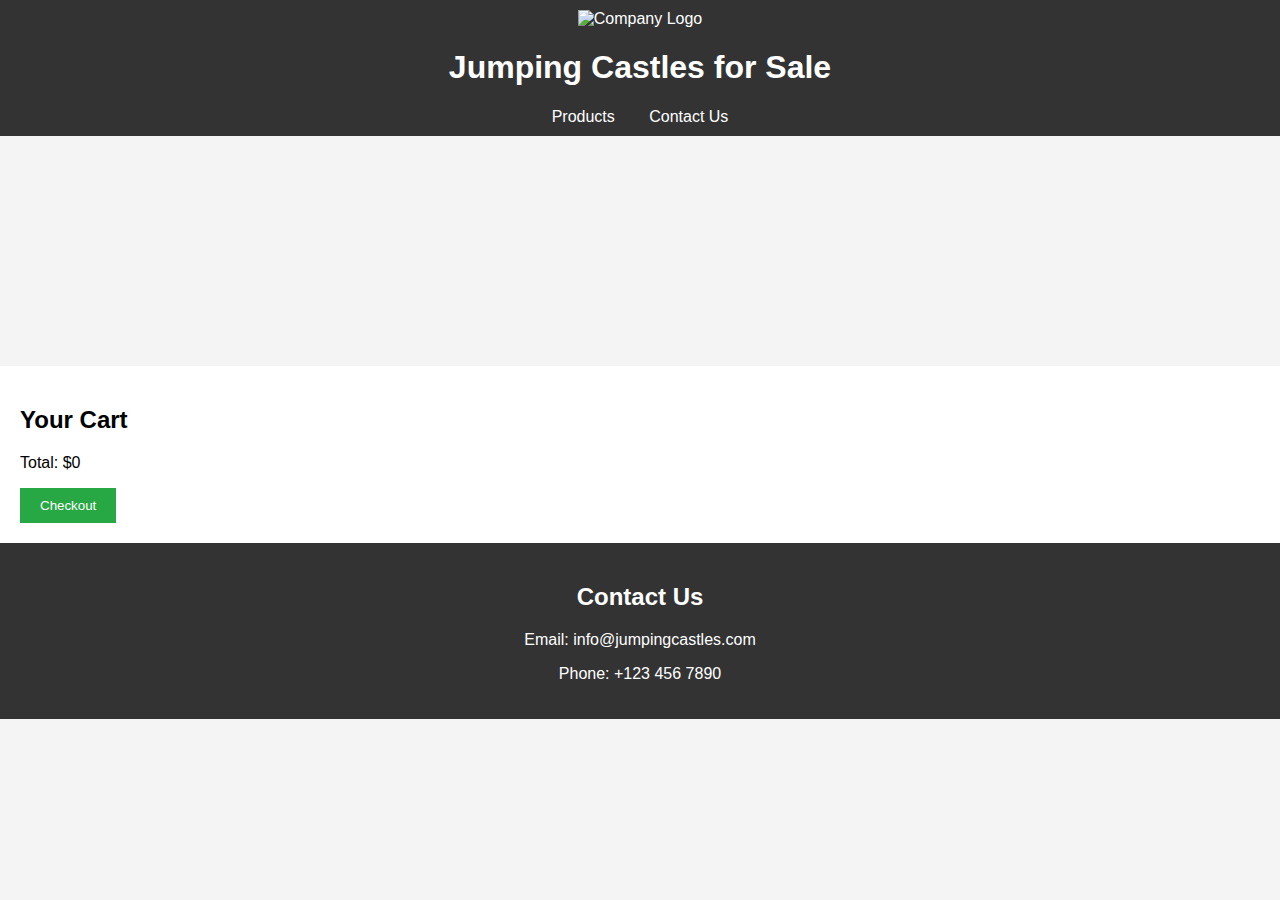
==== index.html @ a654772f "Update index.html" ====
<!DOCTYPE html>
<html lang="en">
<head>
    <meta charset="UTF-8">
    <meta name="viewport" content="width=device-width, initial-scale=1.0">
    <title>Jumping Castles for Sale</title>
    <link rel="stylesheet" href="styles.css">
</head>
<body>
    <header>
        <div class="logo-container">
            <img src="logo.png" alt="Company Logo" class="logo">
            <h1>Jumping Castles for Sale</h1>
        </div>
        <nav>
            <a href="#products">Products</a>
            <a href="#contact">Contact Us</a>
        </nav>
    </header>

    <section id="products">
        <h2>Our Jumping Castles</h2>
        <div class="product-grid">
            <div class="product">
                <img src="castle1.jpg" alt="Castle 1">
                <h3>Castle 1</h3>
                <p>Price: $500</p>
                <button onclick="addToCart('Castle 1', 500)">Buy Now</button>
            </div>
            <div class="product">
                <img src="castle2.jpg" alt="Castle 2">
                <h3>Castle 2</h3>
                <p>Price: $700</p>
                <button onclick="addToCart('Castle 2', 700)">Buy Now</button>
            </div>
            <!-- Add more products here -->
        </div>
    </section>

    <section id="cart">
        <h2>Your Cart</h2>
        <div id="cart-items">
            <!-- Cart items will be displayed here -->
        </div>
        <p>Total: $<span id="total-amount">0</span></p>
        <button id="checkout-button" onclick="checkout()">Checkout</button>
    </section>

    <footer id="contact">
        <h2>Contact Us</h2>
        <p>Email: info@jumpingcastles.com</p>
        <p>Phone: +123 456 7890</p>
    </footer>

    <script src="script.js"></script>
</body>
</html>
---- styles.css ----
/* General styles */

body {
    font-family: Arial, sans-serif;
    margin: 0;
    padding: 0;
    background-color: #f4f4f4;
    animation: fadeIn 2s ease-in-out;
}

@keyframes fadeIn {
    0% {
        opacity: 0;
    }
    100% {
        opacity: 1;
    }
}

header {
    background-color: #333;
    color: white;
    padding: 10px 0;
    text-align: center;
    position: fixed;
    top: 0;
    width: 100%;
    z-index: 100;
    animation: slideDown 1s ease-in-out;
}

@keyframes slideDown {
    0% {
        transform: translateY(-100%);
    }
    100% {
        transform: translateY(0);
    }
}

nav a {
    color: white;
    margin: 0 15px;
    text-decoration: none;
    transition: color 0.3s ease-in-out;
}

nav a:hover {
    color: #ffcc00;
}

.product-grid {
    display: flex;
    justify-content: space-around;
    padding: 20px;
    flex-wrap: wrap;
    margin-top: 80px; /* To account for the fixed header */
    opacity: 0;
    animation: fadeInProducts 1s ease-in-out 0.5s forwards;
}

@keyframes fadeInProducts {
    0% {
        opacity: 0;
        transform: translateY(20px);
    }
    100% {
        opacity: 1;
        transform: translateY(0);
    }
}

.product {
    background-color: white;
    padding: 15px;
    border: 1px solid #ccc;
    text-align: center;
    width: 250px;
    margin: 10px;
    box-shadow: 0 4px 8px rgba(0, 0, 0, 0.1);
    transition: transform 0.3s ease-in-out, box-shadow 0.3s ease-in-out;
}

.product img {
    max-width: 100%;
    transition: transform 0.3s ease-in-out;
}

.product:hover {
    transform: translateY(-10px);
    box-shadow: 0 8px 16px rgba(0, 0, 0, 0.2);
}

.product img:hover {
    transform: scale(1.1);
}

button {
    padding: 10px 20px;
    background-color: #28a745;
    color: white;
    border: none;
    cursor: pointer;
    transition: background-color 0.3s ease-in-out, transform 0.2s;
}

button:hover {
    background-color: #218838;
    transform: scale(1.05);
}

#cart {
    padding: 20px;
    background-color: #fff;
    animation: slideUp 1s ease-in-out;
}

@keyframes slideUp {
    0% {
        transform: translateY(100%);
    }
    100% {
        transform: translateY(0);
    }
}

footer {
    padding: 20px;
    background-color: #333;
    color: white;
    text-align: center;
    animation: fadeIn 2s ease-in-out 0.5s;
}

/* Media queries for responsiveness */

@media screen and (max-width: 768px) {
    .product-grid {
        flex-direction: column;
        align-items: center;
    }

    .product {
        width: 90%;
        margin-bottom: 20px;
    }

    header h1 {
        font-size: 1.5rem;
    }

    button {
        padding: 10px 15px;
        font-size: 1rem;
    }

    footer p {
        font-size: 0.9rem;
    }
}

@media screen and (max-width: 480px) {
    header h1 {
        font-size: 1.2rem;
    }

    nav a {
        margin: 0 10px;
        font-size: 0.9rem;
    }

    .product {
        width: 95%;
    }

    button {
        width: 100%;
        padding: 12px;
        font-size: 0.9rem;
    }
}
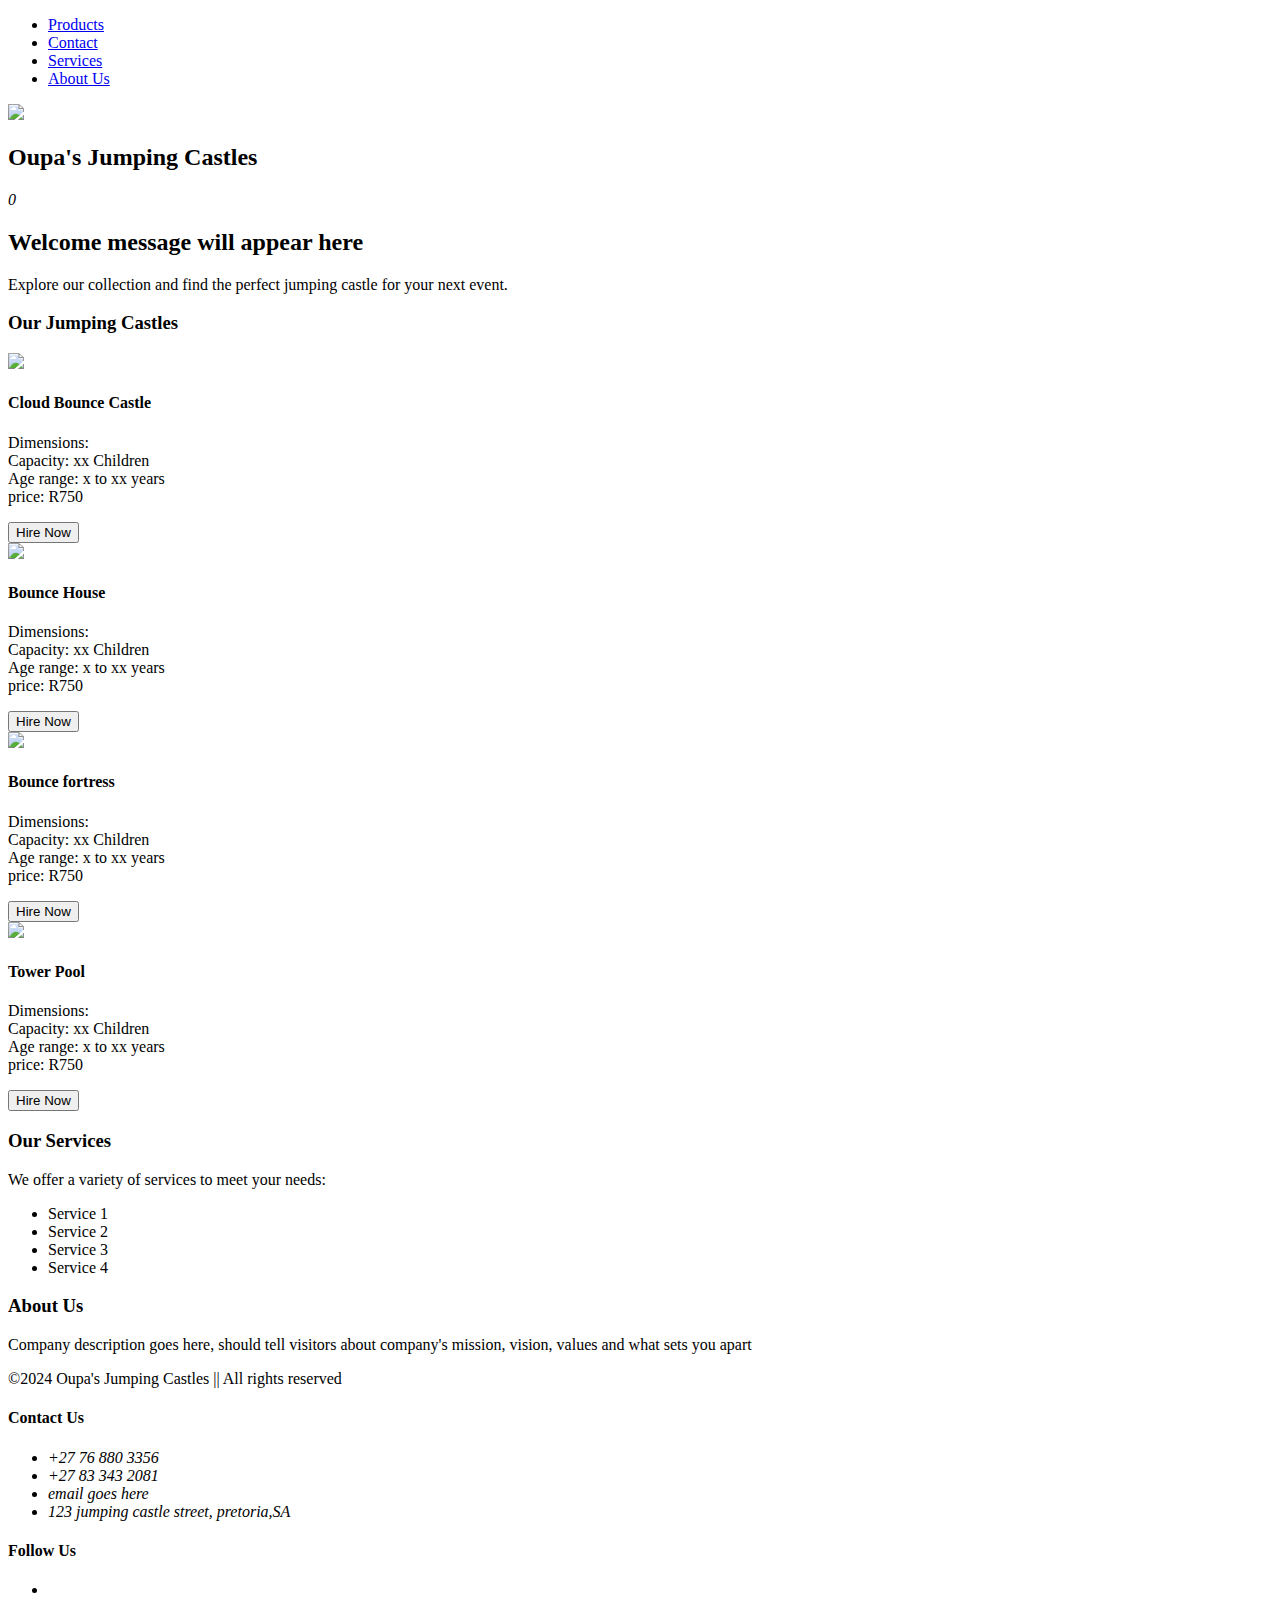
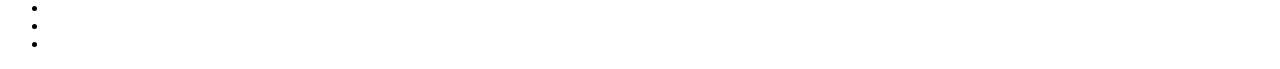
==== commit 4e6a9204: "Add files via upload" ====
--- a/index.html
+++ b/index.html
@@ -1,57 +1,140 @@
-<!DOCTYPE html>
-<html lang="en">
-<head>
-    <meta charset="UTF-8">
-    <meta name="viewport" content="width=device-width, initial-scale=1.0">
-    <title>Jumping Castles for Sale</title>
-    <link rel="stylesheet" href="styles.css">
-</head>
-<body>
-    <header>
-        <div class="logo-container">
-            <img src="logo.png" alt="Company Logo" class="logo">
-            <h1>Jumping Castles for Sale</h1>
-        </div>
-        <nav>
-            <a href="#products">Products</a>
-            <a href="#contact">Contact Us</a>
-        </nav>
-    </header>
-
-    <section id="products">
-        <h2>Our Jumping Castles</h2>
-        <div class="product-grid">
-            <div class="product">
-                <img src="castle1.jpg" alt="Castle 1">
-                <h3>Castle 1</h3>
-                <p>Price: $500</p>
-                <button onclick="addToCart('Castle 1', 500)">Buy Now</button>
-            </div>
-            <div class="product">
-                <img src="castle2.jpg" alt="Castle 2">
-                <h3>Castle 2</h3>
-                <p>Price: $700</p>
-                <button onclick="addToCart('Castle 2', 700)">Buy Now</button>
-            </div>
-            <!-- Add more products here -->
-        </div>
-    </section>
-
-    <section id="cart">
-        <h2>Your Cart</h2>
-        <div id="cart-items">
-            <!-- Cart items will be displayed here -->
-        </div>
-        <p>Total: $<span id="total-amount">0</span></p>
-        <button id="checkout-button" onclick="checkout()">Checkout</button>
-    </section>
-
-    <footer id="contact">
-        <h2>Contact Us</h2>
-        <p>Email: info@jumpingcastles.com</p>
-        <p>Phone: +123 456 7890</p>
-    </footer>
-
-    <script src="script.js"></script>
-</body>
-</html>
+<!DOCTYPE html>
+<html lang="en">
+<head>
+    <meta charset="UTF-8">
+    <meta name="viewport" content="width=device-width, initial-scale=1.0">
+    <title>Oupa's Jumping Castles</title>
+    <link rel="stylesheet" href="css/style.css">
+    <link rel="stylesheet" href="fontawesome-free-6.6.0-web/css/all.css">
+</head>
+<body>
+    <!--Header-->
+    <header>
+        <div class="menu" id="menu-icon">
+            <i class="fas fa-bars"></i><!--Hamburger Icon-->
+        </div>
+
+        <nav class="dropdown-menu" id="dropdown-menu">
+            <ul>
+                <li><a href="#">Products</a></li>
+                <li><a href="#">Contact</a></li>
+                <li><a href="#">Services</a></li>
+                <li><a href="#">About Us</a></li>
+            </ul>
+        </nav>
+
+        <div class="logo-container">
+            <div class="logo">
+                <img src="images/logo.png"><!--Logo-->
+                <h2 class="brand-name">Oupa's Jumping Castles</h2>
+            </div>
+        </div>
+        <div class="cart" id="cart-icon">
+            <i class="fas fa-shopping-cart">
+                <span id="cart-count" class="cart-count">0</span>
+            </i>
+        </div>
+    </header>
+    <!--Main Body-->
+    <main>
+        <section class="welcome-msg">
+            <h2>Welcome message will appear here</h2>
+            <p>Explore our collection and find the perfect jumping castle for your next event.</p>
+        </section>
+        <h3>Our Jumping Castles</h3>
+        <div class="product-grid">
+            <div class="product">
+                <img src="images/Model 1.jpg">
+                <h4>Cloud Bounce Castle</h4>
+                <p>Dimensions: <br>
+                    Capacity: xx Children<br>
+                    Age range: x to xx years<br>
+                    price: R750<br>
+                </p>
+                <button class="hire-btn">Hire Now</button>
+            </div>
+        </div>
+
+        <div class="product-grid">
+            <div class="product">
+                <img src="images/Model 2.jpg">
+                <h4>Bounce House</h4>
+                <p>Dimensions: <br>
+                    Capacity: xx Children<br>
+                    Age range: x to xx years<br>
+                    price: R750<br>
+                </p>
+                <button class="hire-btn">Hire Now</button>
+            </div>
+        </div>
+
+        <div class="product-grid">
+            <div class="product">
+                <img src="images/Model 3.jpg">
+                <h4>Bounce fortress</h4>
+                <p>Dimensions:<br> 
+                    Capacity: xx Children<br>
+                    Age range: x to xx years<br>
+                    price: R750<br>
+                </p>
+                <button class="hire-btn">Hire Now</button>
+            </div>
+        </div>
+
+        <div class="product-grid">
+            <div class="product">
+                <img src="images/Model 4.jpg">
+                <h4>Tower Pool</h4>
+                <p>Dimensions: <br>
+                    Capacity: xx Children<br>
+                    Age range: x to xx years<br>
+                    price: R750<br>
+                </p>
+                <button class="hire-btn">Hire Now</button>
+            </div>
+        </div>
+
+        <section class="services">
+            <h3>Our Services</h3>
+            <p>We offer a variety of services to meet your needs: </p>
+            <ul>
+                <li>Service 1</li>
+                <li>Service 2</li>
+                <li>Service 3</li>
+                <li>Service 4</li>
+            </ul>
+        </section>
+
+        <section class="about-us">
+            <h3>About Us</h3>
+            <p>Company description goes here, should tell visitors about company's mission, vision, values and what sets you apart</p>
+        </section>
+    </main>
+    <!--Footer-->
+    <footer>
+        <P>&copy;2024 Oupa's Jumping Castles || All rights reserved </P>
+
+        <div class="contacts">
+            <h4>Contact Us</h4>
+            <ul>
+                <li><i class="fas fa-phone"> +27 76 880 3356</i></li>
+                <li><i class="fas fa-phone"> +27 83 343 2081</i></li>
+                <li><i class="fa fa-envelope"> email goes here</i></li>
+                <li><i class="fa fa-map-marker-alt"> 123 jumping castle street, pretoria,SA</i></li>
+            </ul>
+        </div>
+
+        <div class="social-media">
+            <h4>Follow Us</h4>
+            <ul>
+                <li><a href="#"><i class="fab fa-facebook"></i></a></li>
+                <li><a href="#"><i class="fab fa-twitter"></i></a></li>
+                <li><a href="#"><i class="fab fa-instagram"></i></a></li>
+                <li><a href="#"><i class="fab fa-linkedin"></i></a></li>
+            </ul>
+        </div>
+    </footer>
+ <script src="js/script.js"></script>   
+</body>
+</html>
+
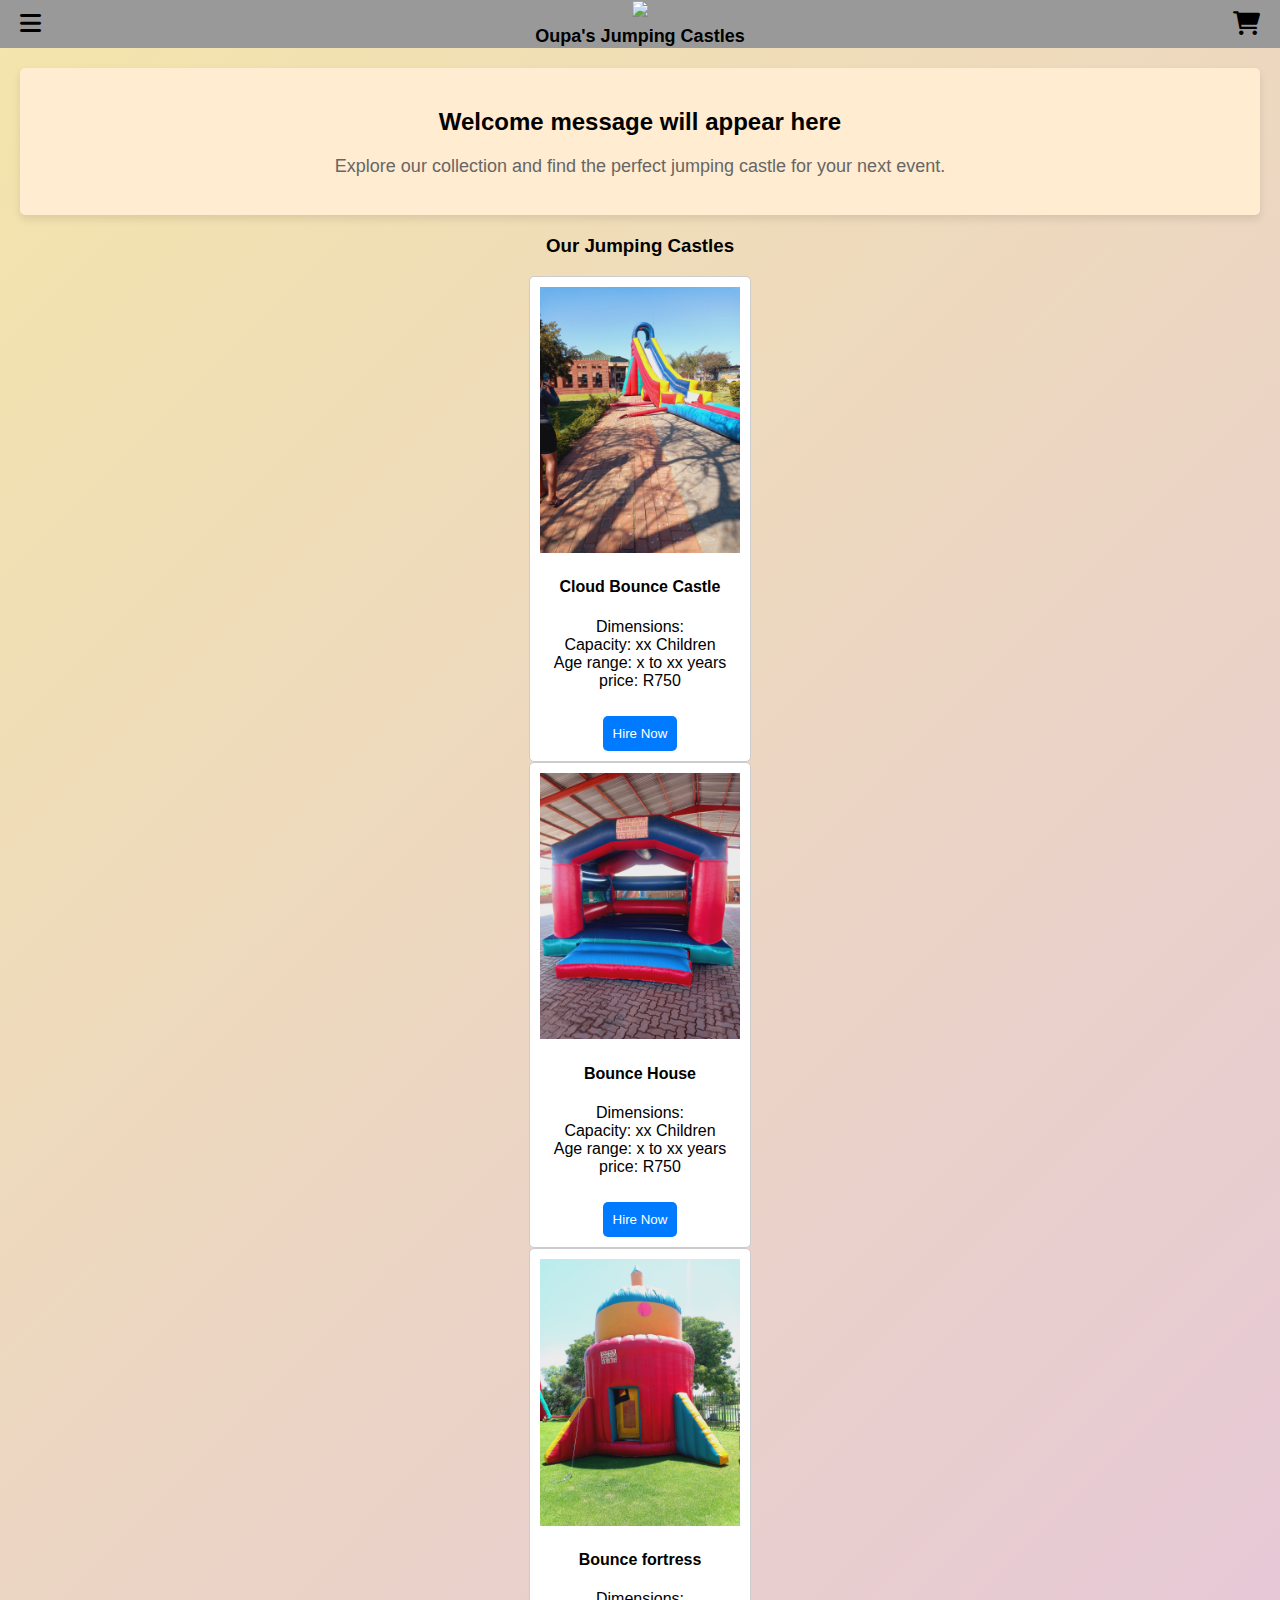
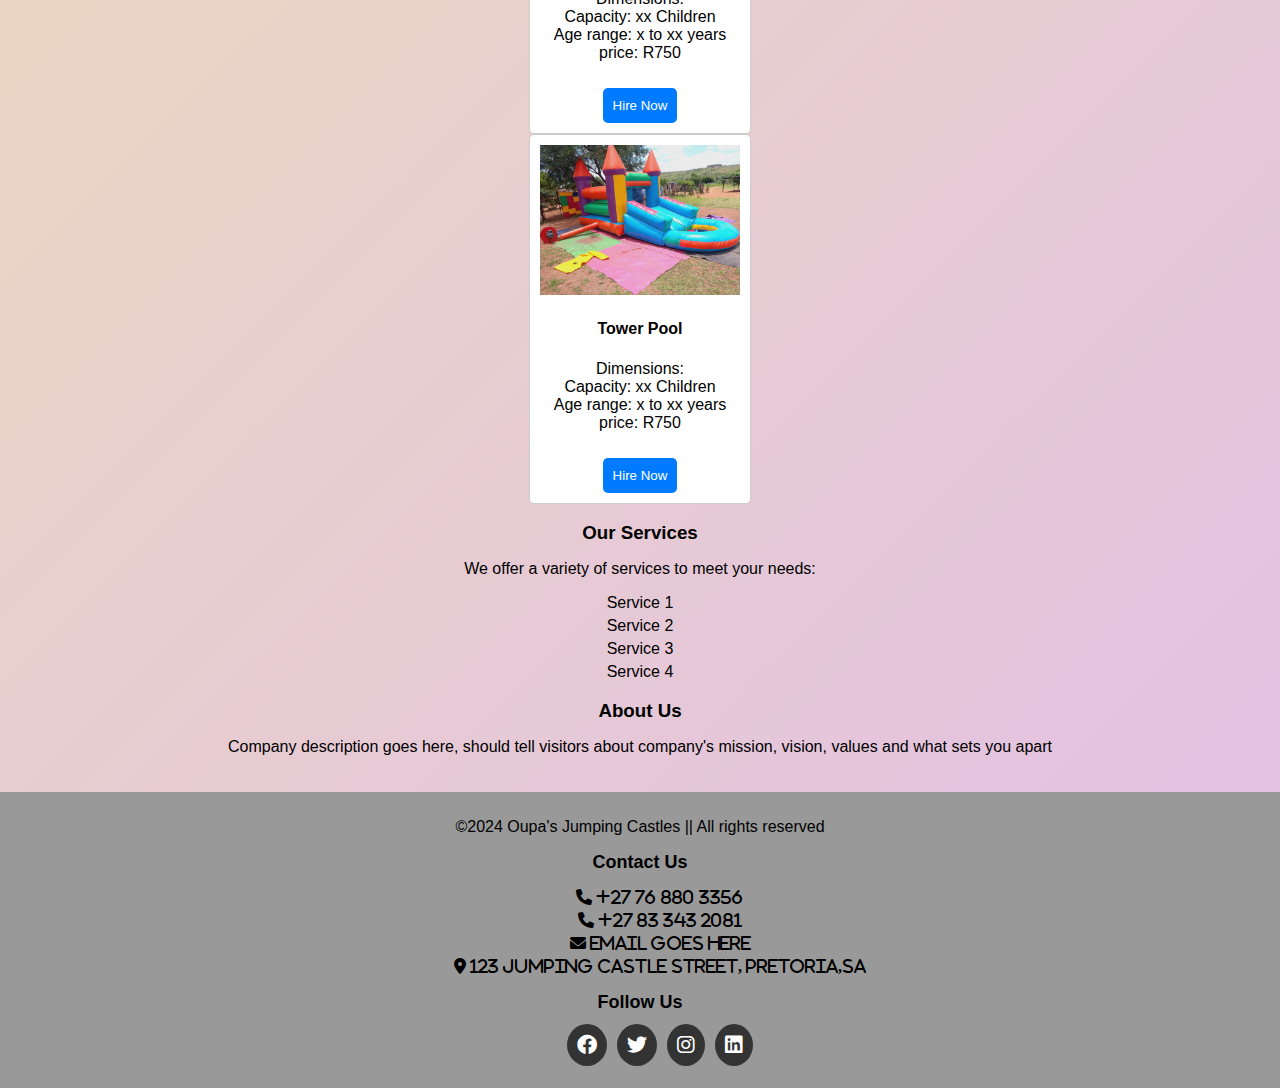
==== commit 4538d2c7: "Update index.html" ====
--- a/index.html
+++ b/index.html
@@ -5,7 +5,7 @@
     <meta name="viewport" content="width=device-width, initial-scale=1.0">
     <title>Oupa's Jumping Castles</title>
     <link rel="stylesheet" href="css/style.css">
-    <link rel="stylesheet" href="fontawesome-free-6.6.0-web/css/all.css">
+    <link rel="stylesheet" href="https://cdnjs.cloudfare.com/ajax/libs/font-awesome/6.0.0-beta3/css/all.min.css">
 </head>
 <body>
     <!--Header-->
--- a/css/style.css
+++ b/css/style.css
@@ -0,0 +1,297 @@
+body{
+    font-family: Arial, sans-serif;
+    margin: 0;
+    background: linear-gradient(135deg, #f3e5ab, #e1bee7);
+}
+
+header{
+    display: flex;
+    justify-content: space-between;
+    align-items: center;
+    padding: 10px 20px;
+    position: sticky;
+    top: 0;
+    z-index: 1000;
+    background-color: #999;
+}
+
+.logo-container{
+    text-align: center;
+    position: absolute;;
+    left: 50%;
+    transform: translateX(-50%);
+}
+
+.logo img{
+    height: 50px;
+}
+
+.brand-name{
+    margin: 5px 0 0;
+    font-size: 18px;
+}
+
+.menu{
+    font-size: 24px;
+    cursor: pointer;
+}
+
+.dropdown-menu{
+    display: none;
+    position: absolute;
+    top: 60px;
+    left: 20px;
+    width: 200px;
+    background-color: #fff;
+    border: 1px;
+    box-shadow: 0 4px 8px rgba(0, 0, 0, 0.1);
+    z-index: 999;
+}
+
+.dropdown-menu ul{
+    list-style-type: none;
+    padding: 0;
+    margin: 0;
+}
+
+.dropdown-menu li{
+    padding: 10px;
+}
+
+.dropdown-menu li a{
+    text-decoration: none;
+    color: #333;
+}
+
+.dropdown-menu li:hover{
+    background-color: #f1f1f1;
+}
+
+.cart{
+    position: relative;
+    font-size: 24px;
+    cursor: pointer;
+}
+
+.cart-count{
+    position: absolute;
+    top: -5px;
+    right: -10px;
+    background-color: #333;
+    color: white;
+    border-radius: 50%;
+    padding: 2px 5px;
+    font-size: 14px;
+}
+
+main{
+    padding: 20px;
+}
+
+h3{
+    text-align: center;
+}
+
+.welcome-msg{
+    text-align: center;
+    background-color: #ffecd1;
+    padding: 20px;
+    margin-bottom: 20px;
+    border-radius: 5px;
+    box-shadow: 0 4px 8px rgba(0, 0, 0, 0.1);
+}
+
+.welxome-msg h2{
+    font-size: 28px;
+    color: #333;
+}
+
+.welcome-msg p{
+    font-size: 18px;
+    color: #666;
+    margin-top: 10px;
+}
+
+.product-grid{
+    display: flex;
+    justify-content: center;
+    flex-wrap: wrap;
+    gap: 20px;
+    max-width: 1200px;
+    margin: 0 auto;
+}
+
+.product{
+    border: 1px solid #ccc;
+    border-radius: 5px;
+    padding: 10px;
+    text-align: center;
+    background-color: #fff;
+    width: 200px;
+}
+
+.product img{
+    max-width: 100%;
+    height: auto;
+}
+
+.product button{
+    margin-top: 10px;
+    padding: 10px;
+    background-color: #007BFF;
+    color: white;
+    border: none;
+    border-radius: 5px;
+    cursor: pointer;
+}
+
+.product button:hover{
+    background-color: #0056b3;
+}
+
+footer{
+    background-color: #999;
+    text-align: center;
+    padding: 10px;
+}
+
+.contacts ul{
+    list-style-type: none;
+}
+
+.social-media{
+    list-style-type: none;
+    padding: 0;
+}
+
+.contacts h4, .social-media h4{
+    font-size: 18px;
+    margin: 5px 0;
+    text-align: center;
+}
+
+.social-media ul{
+    display: flex;
+    justify-content: center;
+    list-style: none;
+    gap: 10px;
+    align-items: center;
+}
+
+.contacts li, .social-media li{
+    margin: 5px 0;
+}
+
+.social-media a{
+    color: white;
+    font-size: 20px;
+    text-decoration: none;
+    padding: 10px;
+    background-color: #333;
+    border-radius: 50%;
+    transition: background-color 0.3s;
+}
+
+.social-media:hover{
+    background-color: #555;
+}
+
+section{
+    text-align: center;
+}
+
+section h3{
+    text-align: center;
+    margin-bottom: 10px;
+}
+
+section p{
+    text-align: center;
+}
+
+.services ul{
+    list-style-type: none;
+    padding: 0;
+}
+
+.services li{
+    text-align: center;
+    margin: 5px 0;
+}
+
+/*Media Queries*/
+@media(max-width: 768px){
+    header{
+        padding: 10px;
+    }
+
+    .menu{
+        font-size: 20px;
+    }
+
+    .cart{
+        font-size: 20px;
+    }
+
+    .logo img{
+        height: 40px;
+    }
+
+    .brand-name{
+        font-size: 16px;
+    }
+
+    .product{
+        width: 45%;
+    }
+
+    .dropdown-menu{
+        top: 50px;
+        left: 5px;
+    }
+
+    .social-media ul{
+        justify-content: center;
+        gap: 5px;
+    }
+
+    .contacts{
+        text-align: center;
+        padding: 0 20px;
+    }
+}
+
+@media(max-width: 480px){
+    .menu{
+        font-size: 18px;
+    }
+
+    .cart{
+        font-size: 18px;
+    }
+
+    .logo img{
+        height: 35px;
+    }
+
+    .brand-name{
+        font-size: 14px;
+    }
+
+    .product{
+        width: 90%;
+    }
+
+    .dropdown-menu{
+        top: 50px;
+        left: 5px;
+    }
+
+    .contacts ul{
+        padding: 0 10px;
+    }
+
+    .social-media ul{
+        justify-content: center;
+    }
+}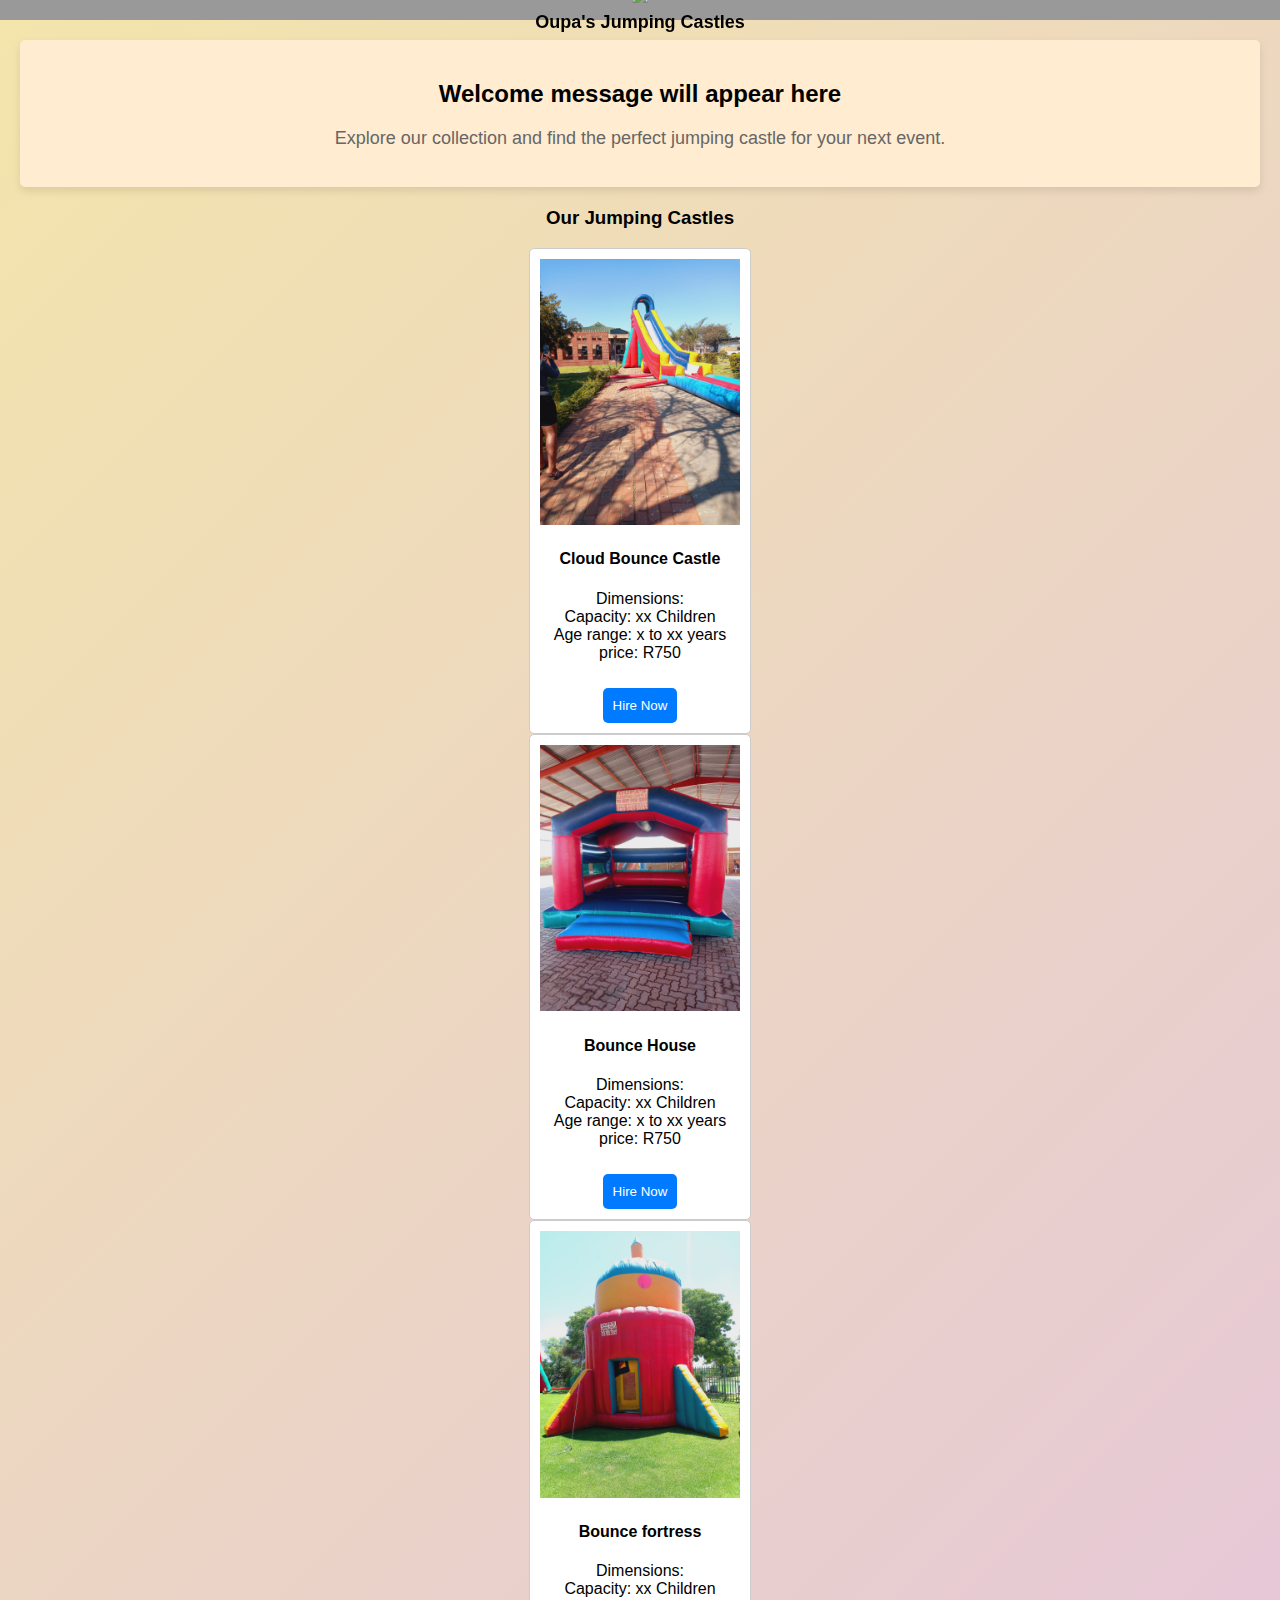
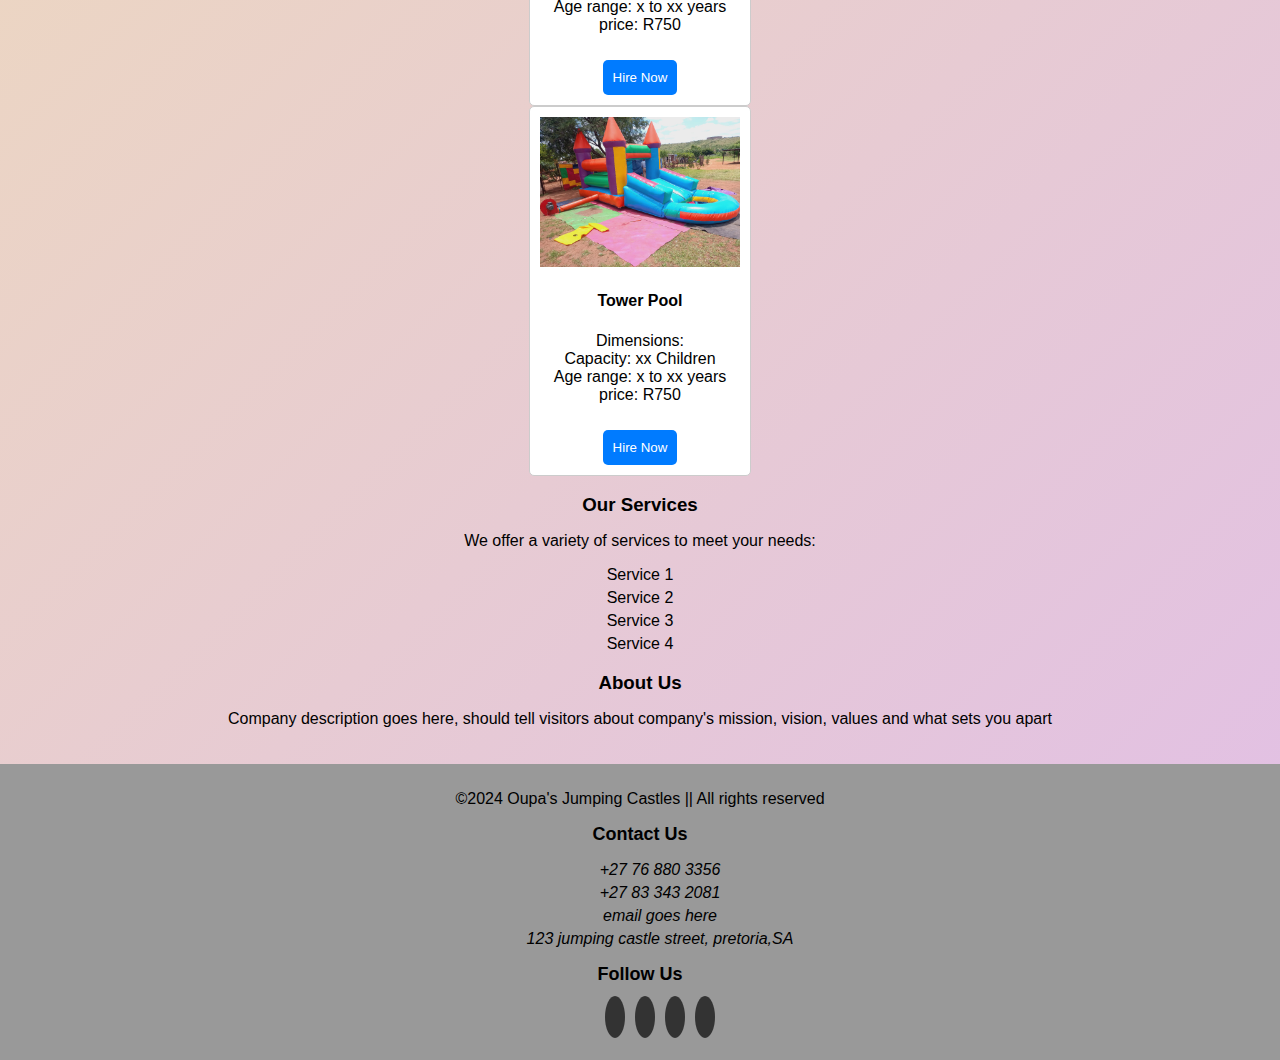
==== commit 6a74c8d2: "Update index.html" ====
--- a/index.html
+++ b/index.html
@@ -5,7 +5,7 @@
     <meta name="viewport" content="width=device-width, initial-scale=1.0">
     <title>Oupa's Jumping Castles</title>
     <link rel="stylesheet" href="css/style.css">
-    <link rel="stylesheet" href="https://cdnjs.cloudfare.com/ajax/libs/font-awesome/6.0.0-beta3/css/all.min.css">
+    <link rel="stylesheet" href="fontawesome-free-6.6.0-web/css/all.css">
 </head>
 <body>
     <!--Header-->
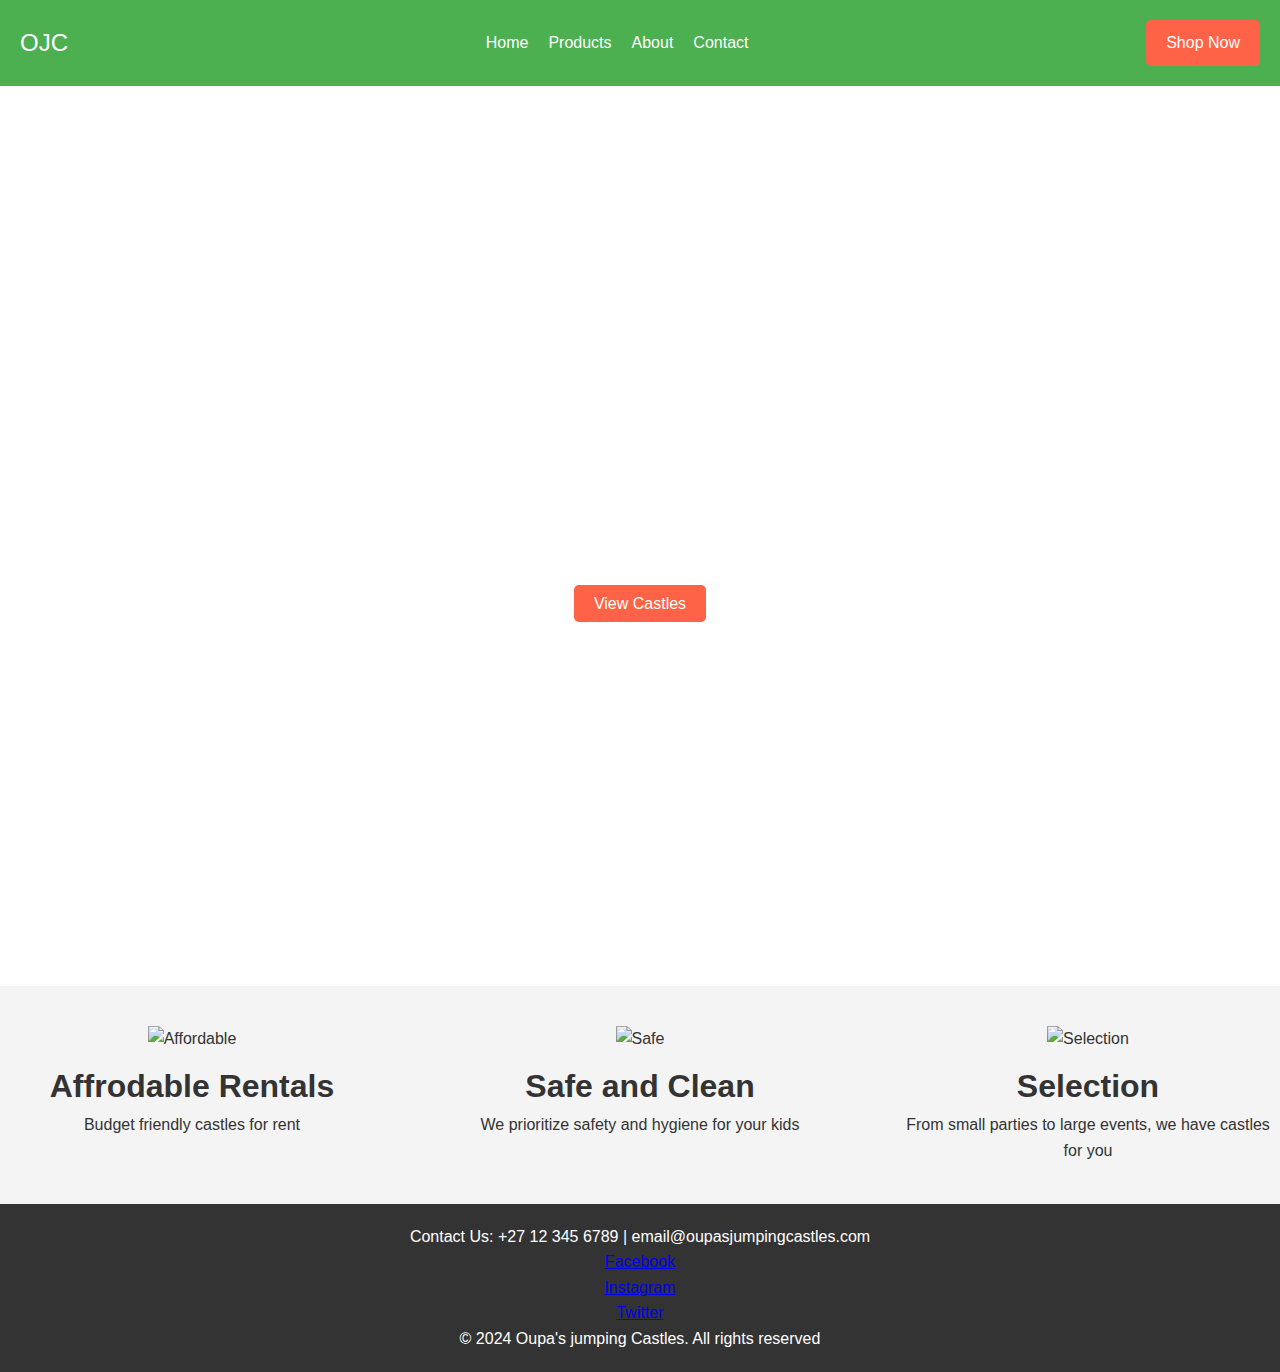
==== commit 83932b8b: "Add files via upload" ====
--- a/index.html
+++ b/index.html
@@ -4,137 +4,63 @@
     <meta charset="UTF-8">
     <meta name="viewport" content="width=device-width, initial-scale=1.0">
     <title>Oupa's Jumping Castles</title>
-    <link rel="stylesheet" href="css/style.css">
-    <link rel="stylesheet" href="fontawesome-free-6.6.0-web/css/all.css">
+    <link rel="stylesheet" href="style.css">
 </head>
 <body>
     <!--Header-->
     <header>
-        <div class="menu" id="menu-icon">
-            <i class="fas fa-bars"></i><!--Hamburger Icon-->
+        <div class="logo">OJC</div>
+            <nav>
+                <ul>
+                    <li><a href="index.html">Home</a></li>
+                    <li><a href="products.html">Products</a></li>
+                    <li><a href="about.html">About</a></li>
+                    <li><a href="#">Contact</a></li>
+                </ul>
+            </nav>
+            <a href="products.html" class="cta-btn">Shop Now</a>
+    </header>
+
+    <!--Hero section-->
+    <section class="hero">
+        <div class="hero-content">
+            <h1>Bring the fun to Your Next Event</h1>
+            <p>Affordable, safe, and fun jumping castles for any occasion</p>
+            <a href="products.html" class="cta-btn">View Castles</a>
         </div>
+    </section>
 
-        <nav class="dropdown-menu" id="dropdown-menu">
-            <ul>
-                <li><a href="#">Products</a></li>
-                <li><a href="#">Contact</a></li>
-                <li><a href="#">Services</a></li>
-                <li><a href="#">About Us</a></li>
-            </ul>
-        </nav>
+    <!--Features Section-->
+    <section class="features">
+        <div class="feature">
+            <img src="affordable-icon.png" alt="Affordable">
+            <h1>Affrodable Rentals</h1>
+            <p>Budget friendly castles for rent</p>
+        </div>
+        <div class="feature">
+            <img src="safe-icon.png" alt="Safe">
+            <h1>Safe and Clean</h1>
+            <P>We prioritize safety and hygiene for your kids</P>
+        </div>
+        <div class="feature">
+            <img src="selection-icon.png" alt="Selection">
+            <h1>Selection</h1>
+            <p>From small parties to large events, we have castles for you</p>
+        </div>
+    </section>
 
-        <div class="logo-container">
-            <div class="logo">
-                <img src="images/logo.png"><!--Logo-->
-                <h2 class="brand-name">Oupa's Jumping Castles</h2>
-            </div>
-        </div>
-        <div class="cart" id="cart-icon">
-            <i class="fas fa-shopping-cart">
-                <span id="cart-count" class="cart-count">0</span>
-            </i>
-        </div>
-    </header>
-    <!--Main Body-->
-    <main>
-        <section class="welcome-msg">
-            <h2>Welcome message will appear here</h2>
-            <p>Explore our collection and find the perfect jumping castle for your next event.</p>
-        </section>
-        <h3>Our Jumping Castles</h3>
-        <div class="product-grid">
-            <div class="product">
-                <img src="images/Model 1.jpg">
-                <h4>Cloud Bounce Castle</h4>
-                <p>Dimensions: <br>
-                    Capacity: xx Children<br>
-                    Age range: x to xx years<br>
-                    price: R750<br>
-                </p>
-                <button class="hire-btn">Hire Now</button>
-            </div>
-        </div>
-
-        <div class="product-grid">
-            <div class="product">
-                <img src="images/Model 2.jpg">
-                <h4>Bounce House</h4>
-                <p>Dimensions: <br>
-                    Capacity: xx Children<br>
-                    Age range: x to xx years<br>
-                    price: R750<br>
-                </p>
-                <button class="hire-btn">Hire Now</button>
-            </div>
-        </div>
-
-        <div class="product-grid">
-            <div class="product">
-                <img src="images/Model 3.jpg">
-                <h4>Bounce fortress</h4>
-                <p>Dimensions:<br> 
-                    Capacity: xx Children<br>
-                    Age range: x to xx years<br>
-                    price: R750<br>
-                </p>
-                <button class="hire-btn">Hire Now</button>
-            </div>
-        </div>
-
-        <div class="product-grid">
-            <div class="product">
-                <img src="images/Model 4.jpg">
-                <h4>Tower Pool</h4>
-                <p>Dimensions: <br>
-                    Capacity: xx Children<br>
-                    Age range: x to xx years<br>
-                    price: R750<br>
-                </p>
-                <button class="hire-btn">Hire Now</button>
-            </div>
-        </div>
-
-        <section class="services">
-            <h3>Our Services</h3>
-            <p>We offer a variety of services to meet your needs: </p>
-            <ul>
-                <li>Service 1</li>
-                <li>Service 2</li>
-                <li>Service 3</li>
-                <li>Service 4</li>
-            </ul>
-        </section>
-
-        <section class="about-us">
-            <h3>About Us</h3>
-            <p>Company description goes here, should tell visitors about company's mission, vision, values and what sets you apart</p>
-        </section>
-    </main>
     <!--Footer-->
     <footer>
-        <P>&copy;2024 Oupa's Jumping Castles || All rights reserved </P>
-
-        <div class="contacts">
-            <h4>Contact Us</h4>
+        <div class="footer-content">
+            <p>Contact Us: +27 12 345 6789 | email@oupasjumpingcastles.com</p>
             <ul>
-                <li><i class="fas fa-phone"> +27 76 880 3356</i></li>
-                <li><i class="fas fa-phone"> +27 83 343 2081</i></li>
-                <li><i class="fa fa-envelope"> email goes here</i></li>
-                <li><i class="fa fa-map-marker-alt"> 123 jumping castle street, pretoria,SA</i></li>
+                <li><a href="#">Facebook</a></li>
+                <li><a href="#">Instagram</a></li>
+                <li><a href="#">Twitter</a></li>
             </ul>
         </div>
-
-        <div class="social-media">
-            <h4>Follow Us</h4>
-            <ul>
-                <li><a href="#"><i class="fab fa-facebook"></i></a></li>
-                <li><a href="#"><i class="fab fa-twitter"></i></a></li>
-                <li><a href="#"><i class="fab fa-instagram"></i></a></li>
-                <li><a href="#"><i class="fab fa-linkedin"></i></a></li>
-            </ul>
-        </div>
+        <p>&copy; 2024 Oupa's jumping Castles. All rights reserved</p>
     </footer>
- <script src="js/script.js"></script>   
+    
 </body>
-</html>
-
+</html>--- a/style.css
+++ b/style.css
@@ -0,0 +1,196 @@
+*{
+    margin: 0;
+    padding: 0;
+    box-sizing: border-box;
+    font-family: Arial, sans-serif;
+}
+
+body{
+    line-height: 1.6;
+    color: #333;
+}
+
+header{
+    background-color: #4CAF50;
+    padding: 20px;
+    display: flex;
+    justify-content: space-between;
+    align-items: center;
+}
+
+header .logo{
+    color: white;
+    font-size: 24px;
+}
+
+nav ul{
+    list-style: none;
+    display: flex;
+}
+
+nav ul li{
+    margin-left: 20px;
+}
+
+nav ul li a{
+    color: white;
+    text-decoration: none;
+}
+
+.cta-btn{
+    background: #FF6347;
+    color: white;
+    padding: 10px 20px;
+    border-radius: 5px;
+    text-decoration: none;
+}
+
+.hero{
+    background: url() no-repeat center center/cover;
+    height:100vh;
+    display: flex;
+    justify-content: center;
+    align-items: center;
+    text-align: center;
+    color: white;
+}
+
+.hero h1{
+    font-size: 48px;
+    margin-bottom: 10px;
+}
+
+.hero p{
+    font-size: 18px;
+    margin-bottom: 20px;
+}
+
+.features{
+    display: flex;
+    justify-content: space-between;
+    padding: 40px 0;
+    background: #f4f4f4;
+}
+
+.feature{
+    text-align: center;
+    width: 30%;
+}
+
+.feature img{
+    width: 100px;
+    margin-bottom: 10px;
+}
+
+footer{
+    background: #333;
+    color: white;
+    padding: 20px 0;
+    text-align: center;
+}
+
+footer .social-links{
+    list-style: none;
+    padding: 10px 0;
+}
+
+footer .social-links li{
+    display: inline-block;
+    margin-right: 10px;
+}
+
+footer .social-links a{
+    color: white;
+    text-decoration: none;
+}
+
+/*Products*/
+
+.products{
+    display: flex;
+    flex-direction: column;
+    align-items: center;
+    justify-content: center;
+    min-height: 100vh;
+    padding: 50px;
+    text-align: center;
+}
+
+.products h1{
+    font-size: 36px;
+    margin-bottom: 40px;
+}
+
+.product-list{
+    display: flex;
+    justify-content: center;
+    flex-wrap: wrap;
+    gap: 20px;
+}
+
+.product-item{
+    width: 300px;
+    text-align: center;
+    background: #f4f4f4;
+    padding: 20px;
+    border-radius: 10px;
+    transition: transform 0.3s;
+
+}
+
+.product-item:hover{
+    transform: scale(1.05);
+}
+
+.product-item img{
+    width: 100%;
+    height: auto;
+    border-radius: 10px;
+}
+
+.product-item h2{
+    margin: 20px 0 10px;
+}
+
+.product-item p{
+    margin-bottom: 20px;
+}
+
+/*About*/
+
+.about{
+    padding: 50px;
+    text-align: center;
+}
+
+.about h1{
+    font-size: 36px;
+    margin-bottom: 20px;
+}
+
+.about p{
+    font-size: 18px;
+    margin-bottom: 20px;
+    line-height: 1.6;
+}
+
+.about h2{
+    font-size: 28px;
+    margin: 30px 0 10px;
+}
+
+.about ul{
+    list-style: none;
+    padding: 0;
+    margin: 20px 0;
+}
+
+.about ul li{
+    font-size: 18px;
+    margin: 10px 0;
+    padding-left: 20px;
+    text-align: center;
+    background: url('checkmark.png') no-repeat left center;
+    background-size: 16px;
+    padding-left: 40px;
+}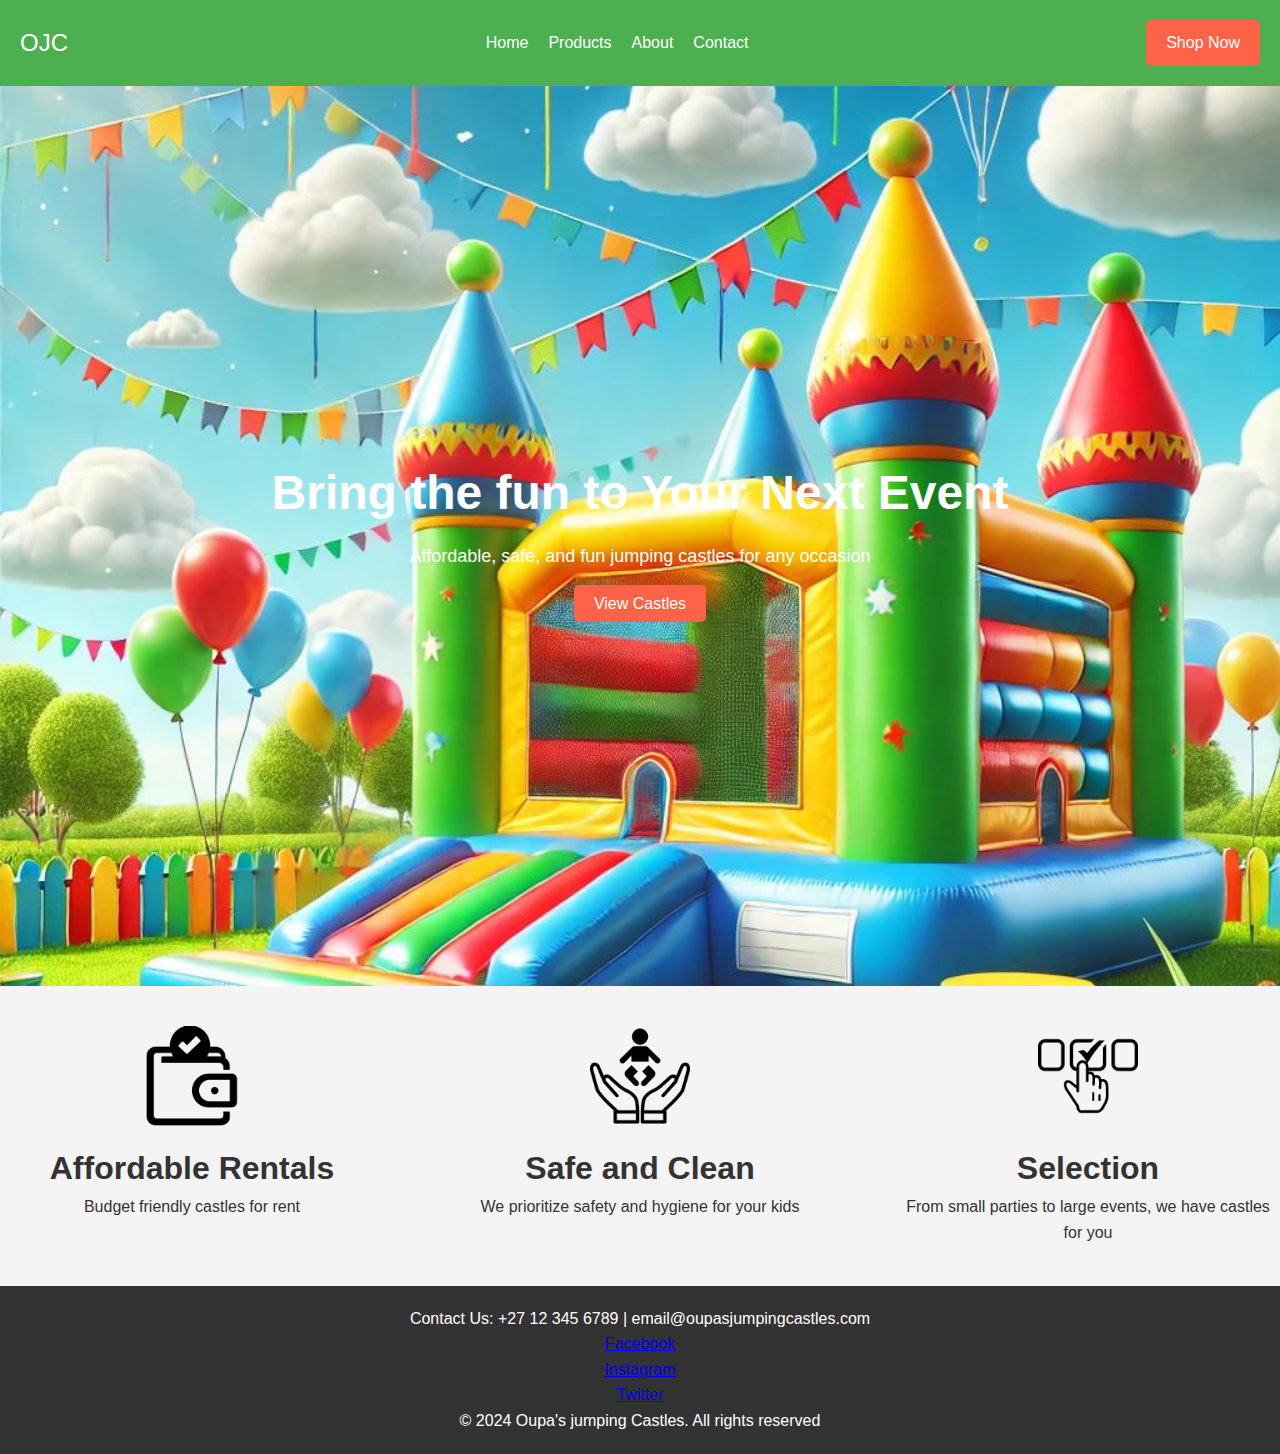
==== commit 1746e952: "Update index.html" ====
--- a/index.html
+++ b/index.html
@@ -33,17 +33,17 @@
     <!--Features Section-->
     <section class="features">
         <div class="feature">
-            <img src="affordable-icon.png" alt="Affordable">
-            <h1>Affrodable Rentals</h1>
+            <img src="images/affordable-icon.png" alt="Affordable">
+            <h1>Affordable Rentals</h1>
             <p>Budget friendly castles for rent</p>
         </div>
         <div class="feature">
-            <img src="safe-icon.png" alt="Safe">
+            <img src="images/safe-icon.png" alt="Safe">
             <h1>Safe and Clean</h1>
             <P>We prioritize safety and hygiene for your kids</P>
         </div>
         <div class="feature">
-            <img src="selection-icon.png" alt="Selection">
+            <img src="images/selection-icon.png" alt="Selection">
             <h1>Selection</h1>
             <p>From small parties to large events, we have castles for you</p>
         </div>
@@ -63,4 +63,4 @@
     </footer>
     
 </body>
-</html>+</html>
--- a/style.css
+++ b/style.css
@@ -46,7 +46,7 @@
 }
 
 .hero{
-    background: url() no-repeat center center/cover;
+    background: url(images/background.jpg) no-repeat center center/cover;
     height:100vh;
     display: flex;
     justify-content: center;
@@ -193,4 +193,158 @@
     background: url('checkmark.png') no-repeat left center;
     background-size: 16px;
     padding-left: 40px;
-}+}
+
+@media(max-width: 768px){
+
+    header{
+
+        flex-direction: column;
+
+        align-items: flex-start;
+
+    }
+
+
+
+    nav ul{
+
+        flex-direction: column;
+
+        width: 100%;
+
+    }
+
+
+
+    nav ul li{
+
+        margin: 10px 0;
+
+    }
+
+
+
+    .hero h1{
+
+        font-size: 36px;
+
+    }
+
+
+
+    .features{
+
+        flex-direction: column;
+
+        align-items: center;
+
+    }
+
+
+
+    .feature{
+
+        width: 80%;
+
+        margin-bottom: 20px;
+
+    }
+
+
+
+    .product-list{
+
+        flex-direction: column;
+
+        align-items: center;
+
+    }
+
+
+
+    .product-item{
+
+        width: 90%;
+
+    }
+
+}
+
+
+
+@media(max-width: 480px){
+
+    .hero h1{
+
+        font-size: 28px;
+
+    }
+
+
+
+    .hero p{
+
+        font-size: 16px;
+
+    }
+
+
+
+    .cta-btn{
+
+        padding: 8px 10px;
+
+    }
+
+
+
+    .features{
+
+        padding: 20px 0;
+
+    }
+
+
+
+    .feature img{
+
+        width: 80%;
+
+    }
+
+
+
+    footer p, .footer-content p{
+
+        font-size: 14px
+
+    }
+
+
+
+    .products h1{
+
+        font-size: 28px;
+
+    }
+
+
+
+    .product-item{
+
+        width: 100%;
+
+        padding: 15px;
+
+    }
+
+
+
+    .about h1, .about h2{
+
+        font-size: 24px;
+
+    }
+
+}
